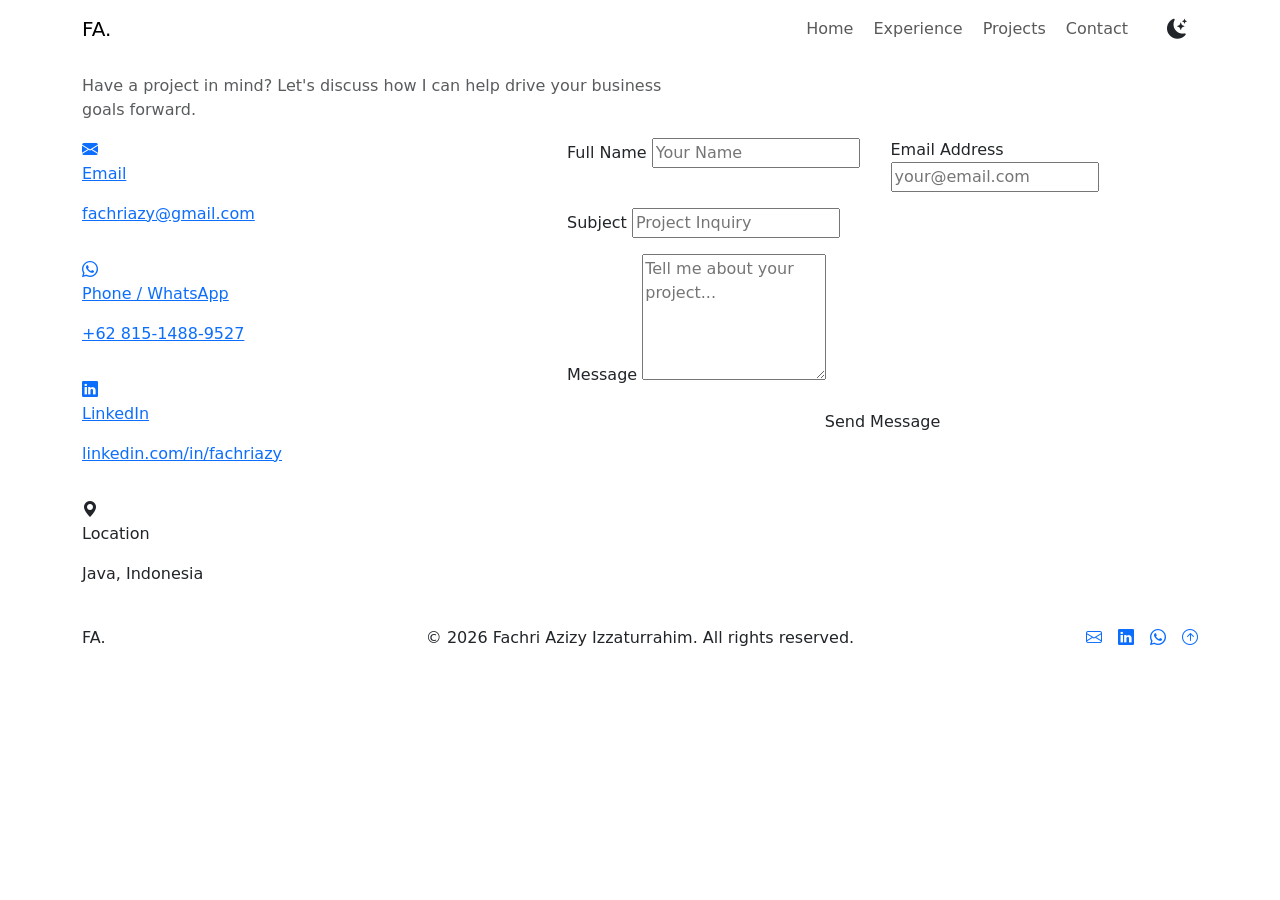
==== contact.html @ 998a0517 "Remove dashboard page and navigation links" ====
<!DOCTYPE html>
<html lang="en">
<head>
  <meta charset="UTF-8" />
  <meta name="viewport" content="width=device-width, initial-scale=1.0" />
  <meta name="description" content="Fachri Azizy Izzaturrahim – Business Analyst & Business Architect specialising in process improvement, data analytics, and strategic architecture." />
  <meta name="keywords" content="Business Analyst, Business Architect, Data Analytics, Process Improvement, Fachri Azizy" />
  <meta name="author" content="Fachri Azizy Izzaturrahim" />
  <meta property="og:title" content="Fachri Azizy – Business Analyst & Architect" />
  <meta property="og:description" content="Portfolio of Fachri Azizy – turning strategy into clear documentation, architecture, and measurable results." />
  <meta property="og:type" content="website" />
  <title>Fachri Azizy – Business Analyst & Architect</title>

  <!-- Bootstrap 5 CSS -->
  <link rel="stylesheet" href="https://cdn.jsdelivr.net/npm/bootstrap@5.3.3/dist/css/bootstrap.min.css" />
  <!-- Bootstrap Icons -->
  <link rel="stylesheet" href="https://cdn.jsdelivr.net/npm/bootstrap-icons@1.11.3/font/bootstrap-icons.min.css" />
  <!-- Google Fonts -->
  <link rel="preconnect" href="https://fonts.googleapis.com" />
  <link rel="preconnect" href="https://fonts.gstatic.com" crossorigin />
  <link href="https://fonts.googleapis.com/css2?family=Poppins:wght@300;400;500;600;700;800;900&display=swap" rel="stylesheet" />
  <!-- Custom CSS -->
  <link rel="stylesheet" href="static/css/color.css?v=2" />
  <link rel="stylesheet" href="static/css/style.css?v=2" />
</head>
<body data-bs-spy="scroll" data-bs-target="#mainNav" data-bs-offset="80" >
  <nav class="navbar navbar-expand-lg fixed-top" id="mainNav">
    <div class="container">
      <a class="navbar-brand fw-black" href="index.html">FA<span class="text-purple">.</span></a>
      <div class="d-flex d-lg-none align-items-center gap-2">
        <button class="btn btn-purple-outline theme-toggle-btn d-flex align-items-center justify-content-center" style="width: 42px; height: 42px; padding: 0; border-radius: 50%;" aria-label="Toggle theme">
          <i class="bi bi-moon-stars-fill fs-5" style="color: var(--c-accent-l);"></i>
        </button>
        <button class="navbar-toggler" type="button" data-bs-toggle="collapse" data-bs-target="#navContent"
                aria-controls="navContent" aria-expanded="false" aria-label="Toggle navigation">
          <i class="bi bi-list fs-1 text-white"></i>
        </button>
      </div>
      <div class="collapse navbar-collapse" id="navContent">
        <ul class="navbar-nav ms-auto align-items-lg-center gap-lg-1 mb-2 mb-lg-0">
          <li class="nav-item"><a class="nav-link" href="index.html">Home</a></li>
          <li class="nav-item"><a class="nav-link" href="experience.html">Experience</a></li>
          <li class="nav-item"><a class="nav-link" href="projects.html">Projects</a></li>
          <li class="nav-item"><a class="nav-link" href="contact.html">Contact</a></li>
          <li class="nav-item ms-lg-3 d-none d-lg-flex align-items-center">
            <button class="btn btn-purple-outline theme-toggle-btn d-flex align-items-center justify-content-center" style="width: 42px; height: 42px; padding: 0; border-radius: 50%;" aria-label="Toggle theme">
              <i class="bi bi-moon-stars-fill fs-5" style="color: var(--c-accent-l);"></i>
            </button>
          </li>
        </ul>
      </div>
    </div>
  </nav>

  <header class="page-header d-flex align-items-center">
        <div class="container text-start position-relative z-index-1">
      <h1 class="display-5 fw-black text-white mb-3" data-aos="fade-up">Get in Touch</h1>
      <p class="fs-6 text-muted me-auto" style="max-width: 600px;" data-aos="fade-up" data-aos-delay="100">Have a project in mind? Let's discuss how I can help drive your business goals forward.</p>
    </div>
  </header>
  <section id="contact" class="section-pad">
    <div class="container">
      <div class="row g-5 align-items-start">

        <div class="col-lg-5" data-aos="fade-up">
          <div class="d-flex flex-column gap-3 mb-4">
            <a href="mailto:fachriazy@gmail.com" class="contact-info-card" id="cEmail">
              <div class="ci-icon"><i class="bi bi-envelope-fill"></i></div>
              <div>
                <p class="ci-label">Email</p>
                <p class="ci-value">fachriazy@gmail.com</p>
              </div>
            </a>
            <a href="https://wa.me/6281514889527" target="_blank" class="contact-info-card" id="cPhone">
              <div class="ci-icon"><i class="bi bi-whatsapp"></i></div>
              <div>
                <p class="ci-label">Phone / WhatsApp</p>
                <p class="ci-value">+62 815-1488-9527</p>
              </div>
            </a>
            <a href="https://linkedin.com/in/fachriazy" target="_blank" rel="noopener" class="contact-info-card" id="cLinkedin">
              <div class="ci-icon"><i class="bi bi-linkedin"></i></div>
              <div>
                <p class="ci-label">LinkedIn</p>
                <p class="ci-value">linkedin.com/in/fachriazy</p>
              </div>
            </a>
            <div class="contact-info-card" id="cLocation">
              <div class="ci-icon"><i class="bi bi-geo-alt-fill"></i></div>
              <div>
                <p class="ci-label">Location</p>
                <p class="ci-value">Java, Indonesia</p>
              </div>
            </div>
          </div>
        </div>

        <div class="col-lg-7" data-aos="fade-left">
          <form class="contact-form glass-card" id="contactForm" onsubmit="handleFormSubmit(event)">
            <div class="row g-3">
              <div class="col-sm-6">
                <label for="formName" class="form-label-custom">Full Name</label>
                <input type="text" id="formName" class="form-input-custom" placeholder="Your Name" required />
              </div>
              <div class="col-sm-6">
                <label for="formEmail" class="form-label-custom">Email Address</label>
                <input type="email" id="formEmail" class="form-input-custom" placeholder="your@email.com" required />
              </div>
              <div class="col-12">
                <label for="formSubject" class="form-label-custom">Subject</label>
                <input type="text" id="formSubject" class="form-input-custom" placeholder="Project Inquiry" />
              </div>
              <div class="col-12">
                <label for="formMessage" class="form-label-custom">Message</label>
                <textarea id="formMessage" class="form-input-custom" rows="5"
                          placeholder="Tell me about your project..." required></textarea>
              </div>
              <div class="col-12">
                <button type="submit" class="btn btn-purple w-100" id="submitBtn">
                  Send Message
                </button>
                <p class="form-feedback text-center mt-2" id="formFeedback"></p>
              </div>
            </div>
          </form>
        </div>

      </div>
    </div>
  </section>

  <footer class="site-footer">
    <div class="container">
      <div class="row align-items-center g-3">
        <div class="col-md-3">
          <span class="footer-logo">FA<span class="text-purple">.</span></span>
        </div>
        <div class="col-md-6 text-center">
          <p class="footer-copy mb-0">
            &copy; 2026 Fachri Azizy Izzaturrahim. All rights reserved.
          </p>
        </div>
        <div class="col-md-3 d-flex justify-content-md-end gap-3">
          <a href="mailto:fachriazy@gmail.com" class="footer-link"><i class="bi bi-envelope"></i></a>
          <a href="https://linkedin.com/in/fachriazy" target="_blank" rel="noopener" class="footer-link"><i class="bi bi-linkedin"></i></a>
          <a href="https://wa.me/6281514889527" target="_blank" class="footer-link"><i class="bi bi-whatsapp"></i></a>
          <a href="#hero" class="footer-link"><i class="bi bi-arrow-up-circle"></i></a>
        </div>
      </div>
    </div>
  </footer>

  <!-- Bootstrap 5 JS Bundle -->
  <script src="https://cdn.jsdelivr.net/npm/bootstrap@5.3.3/dist/js/bootstrap.bundle.min.js"></script>
  <!-- Custom JS -->
  <script src="static/js/script.js"></script>
</body>
</html>
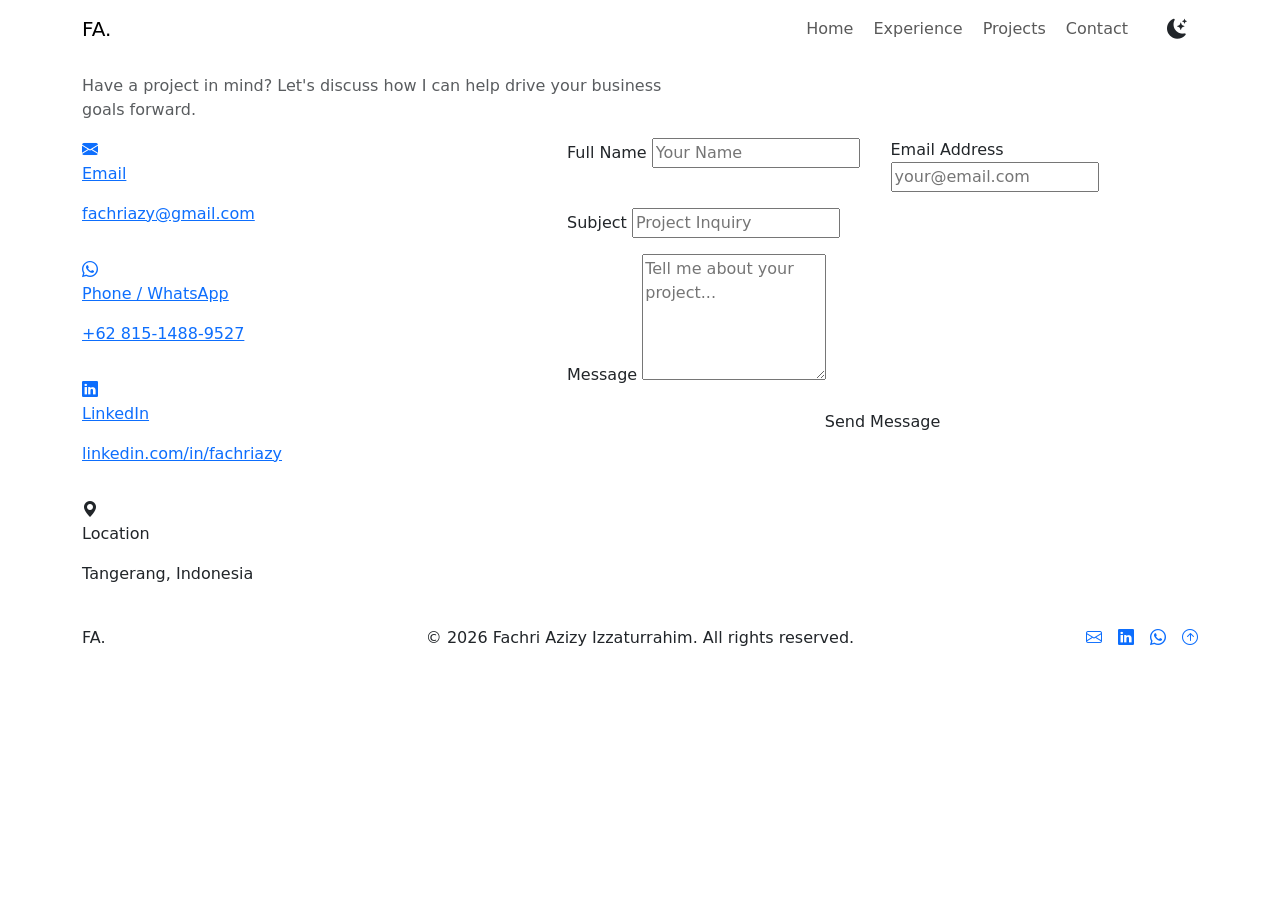
==== commit 94edefe3: "Update profile photo and resume content from 2026 CV - Add new profile photo (static/img/profil_2026" ====
--- a/contact.html
+++ b/contact.html
@@ -89,7 +89,7 @@
               <div class="ci-icon"><i class="bi bi-geo-alt-fill"></i></div>
               <div>
                 <p class="ci-label">Location</p>
-                <p class="ci-value">Java, Indonesia</p>
+                <p class="ci-value">Tangerang, Indonesia</p>
               </div>
             </div>
           </div>
